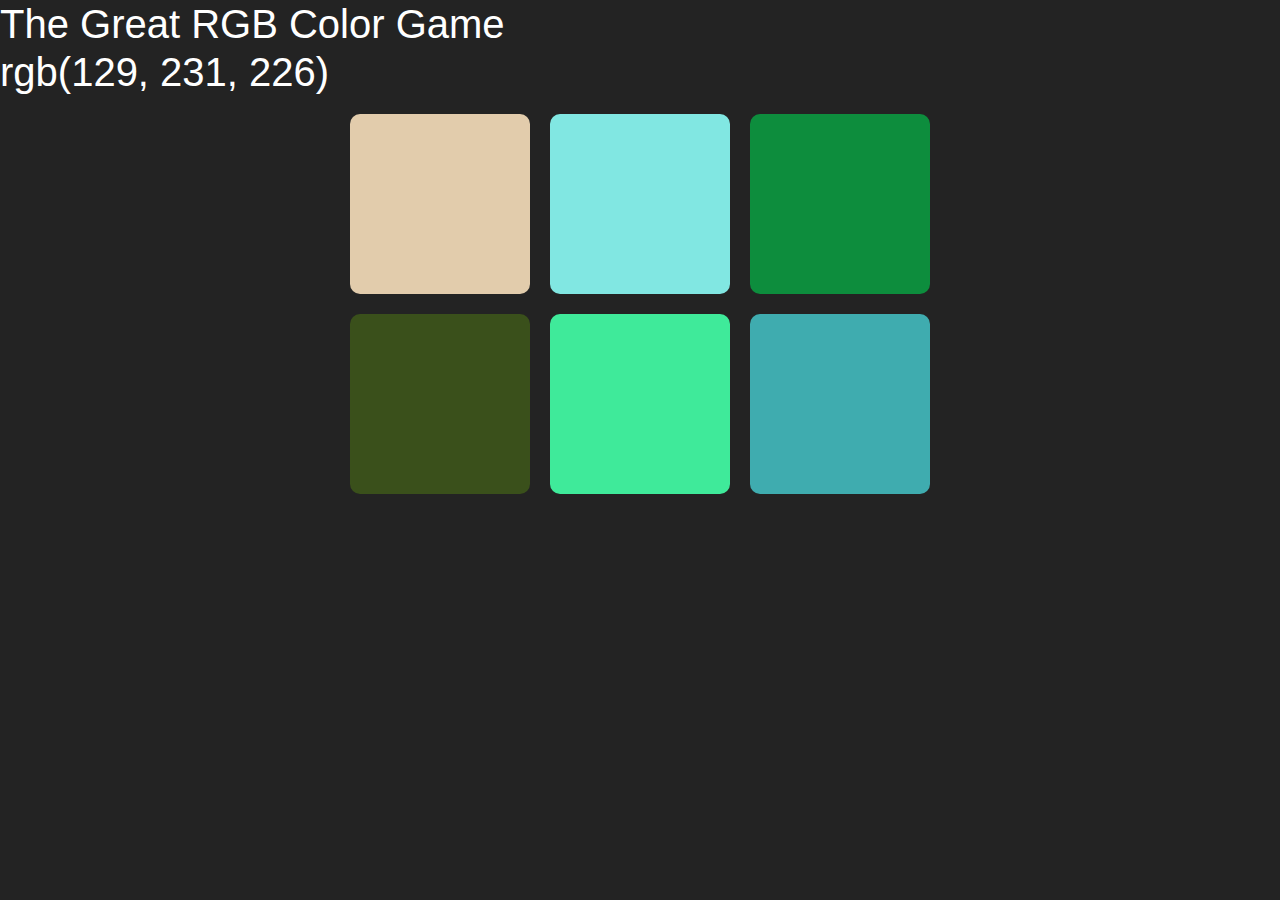
==== rbgColorGame.html @ 7b5107c6 "initial commit. Basic code of game entered so far. Logic to randomly generate colors for each of the" ====
<!DOCTYPE html>
<html lang="en">
    <head>
        <meta charset="UTF-8" />
        <meta name="viewport" content="width=device-width, initial-scale=1.0" />
        <meta http-equiv="X-UA-Compatible" content="ie=edge" />
        <title>RGB Color Game</title>

        <link
            rel="stylesheet"
            href="https://maxcdn.bootstrapcdn.com/bootstrap/4.0.0/css/bootstrap.min.css"
            integrity="sha384-Gn5384xqQ1aoWXA+058RXPxPg6fy4IWvTNh0E263XmFcJlSAwiGgFAW/dAiS6JXm"
            crossorigin="anonymous"
        />
        <link rel="stylesheet" type="text/css" href="rgbColorGame.css" />
    </head>
    <body>
        <h1>
            The Great RGB Color Game<br />
            <span id="pickedColorDisplay"></span>
        </h1>
        <div id="container">
            <div class="square"></div>
            <div class="square"></div>
            <div class="square"></div>
            <div class="square"></div>
            <div class="square"></div>
            <div class="square"></div>
        </div>

        <script
            src="https://code.jquery.com/jquery-3.2.1.slim.min.js"
            integrity="sha384-KJ3o2DKtIkvYIK3UENzmM7KCkRr/rE9/Qpg6aAZGJwFDMVNA/GpGFF93hXpG5KkN"
            crossorigin="anonymous"
        ></script>
        <script
            src="https://cdnjs.cloudflare.com/ajax/libs/popper.js/1.12.9/umd/popper.min.js"
            integrity="sha384-ApNbgh9B+Y1QKtv3Rn7W3mgPxhU9K/ScQsAP7hUibX39j7fakFPskvXusvfa0b4Q"
            crossorigin="anonymous"
        ></script>
        <script
            src="https://maxcdn.bootstrapcdn.com/bootstrap/4.0.0/js/bootstrap.min.js"
            integrity="sha384-JZR6Spejh4U02d8jOt6vLEHfe/JQGiRRSQQxSfFWpi1MquVdAyjUar5+76PVCmYl"
            crossorigin="anonymous"
        ></script>
        <script src="rgbColorGame.js"></script>
    </body>
</html>
---- rgbColorGame.css ----
body {
    background: #232323;
}
h1 {
    color: white;
}
.square {
    width: 30%;
    padding-bottom: 30%;
    float: left;
    margin: 1.66%;
    border-radius: 10px;
}
#container {
    margin: 0 auto;
    max-width: 600px;
}
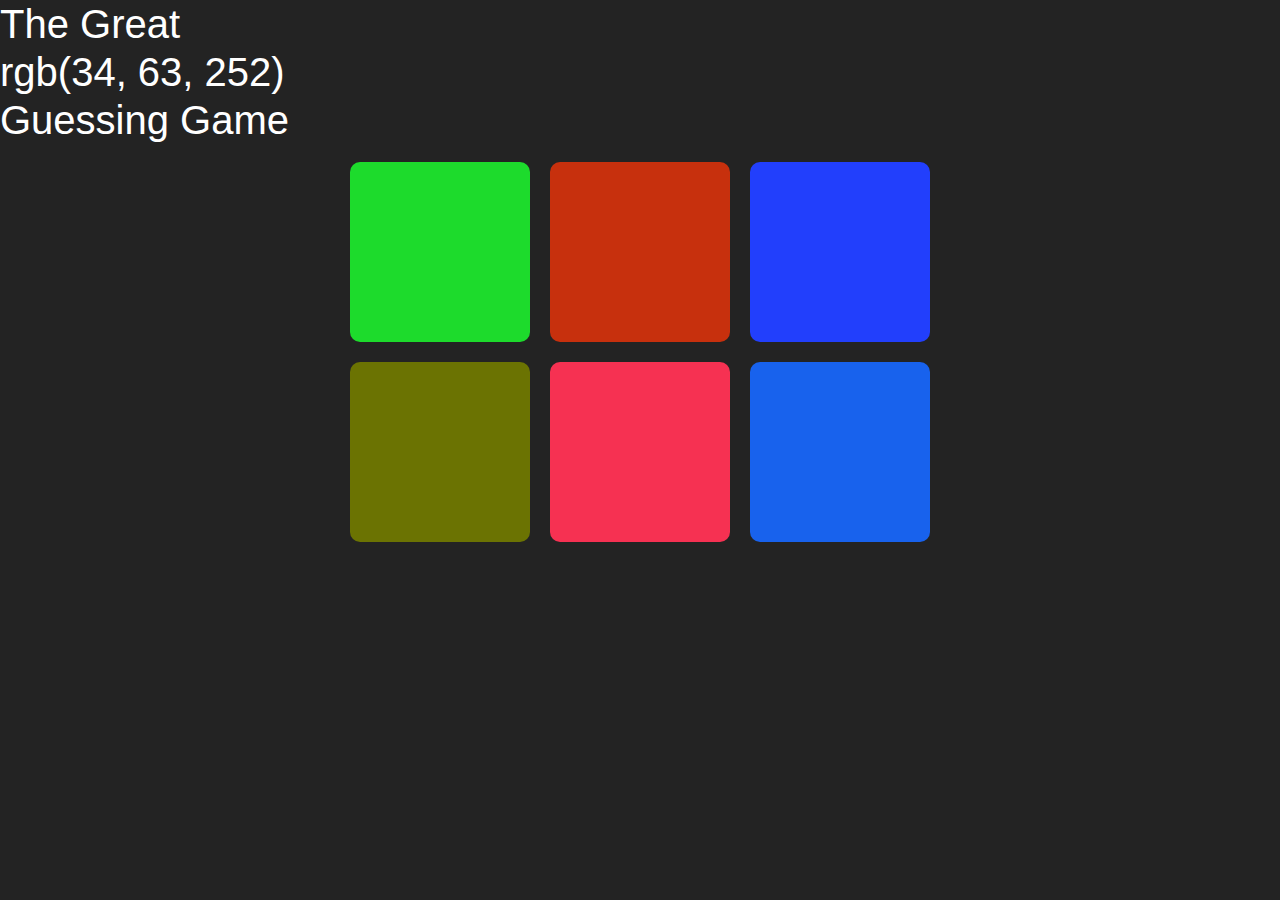
==== commit 82722625: "added in functionality so that squares that do not match the current color of the body's background " ====
--- a/rbgColorGame.html
+++ b/rbgColorGame.html
@@ -16,8 +16,8 @@
     </head>
     <body>
         <h1>
-            The Great RGB Color Game<br />
-            <span id="pickedColorDisplay"></span>
+            The Great <br /><span id="pickedColorDisplay"></span> <br />Guessing
+            Game<br />
         </h1>
         <div id="container">
             <div class="square"></div>
--- a/rgbColorGame.css
+++ b/rgbColorGame.css
@@ -5,6 +5,8 @@
     color: white;
 }
 .square {
+    opacity: 1;
+    transition: .2s opacity;
     width: 30%;
     padding-bottom: 30%;
     float: left;
@@ -14,4 +16,8 @@
 #container {
     margin: 0 auto;
     max-width: 600px;
-}+}
+.guessedWrong {
+    background: #232323;
+    transition: all 0.5s;
+}
